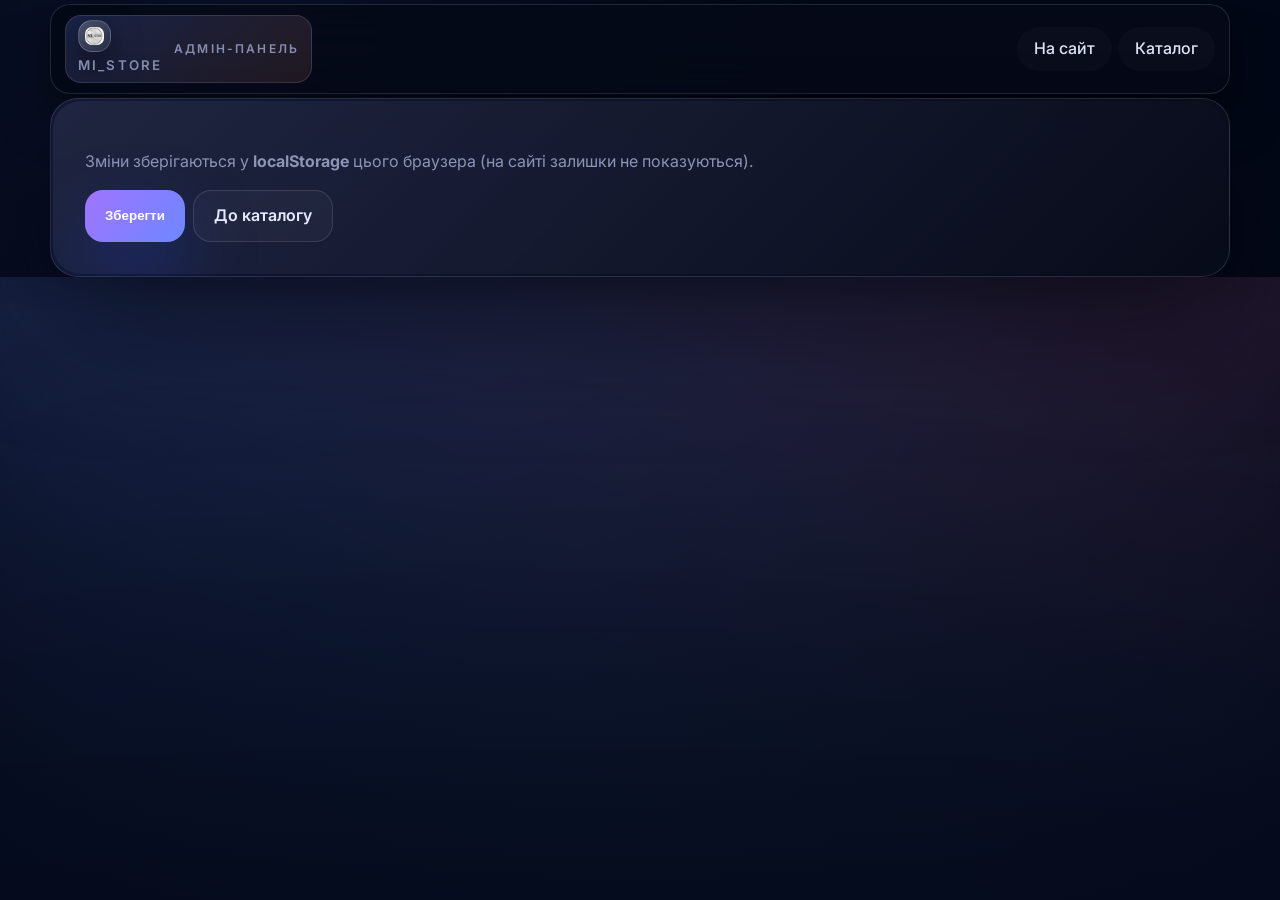
==== admin.html @ e8519372 "Initial commit" ====
﻿<!doctype html>
<html lang="uk">
<head>
  <meta charset="utf-8" />
  <meta name="viewport" content="width=device-width, initial-scale=1" />
  <title>Адмін — MI_STORE</title>
  <link rel="stylesheet" href="css/style.css" />
  <link href="https://fonts.googleapis.com/css2?family=Inter:wght@400;600;700&display=swap" rel="stylesheet">
</head>
<body>
<header class="header">
  <div class="container row">
    <div class="brand">
      <div class="logo"><img src="images/logo.png" alt="MI_STORE"><small>MI_STORE</small></div>
      <div class="tag">адмін-панель</div>
    </div>
    <nav class="nav">
      <a href="index.html">На сайт</a>
      <a href="catalog.html">Каталог</a>
    </nav>
  </div>
</header>

<section class="container card">
  <p class="muted">Зміни зберігаються у <b>localStorage</b> цього браузера (на сайті залишки не показуються).</p>
  <div id="adminTable" class="admin-table"></div>
  <div style="margin-top:12px;display:flex;gap:8px">
    <button class="btn btn-primary" id="saveAdmin">Зберегти</button>
    <a class="btn btn-ghost" href="catalog.html">До каталогу</a>
  </div>
</section>

<script src="js/main.js"></script>
</body>
</html>
---- css/style.css ----
/* ===== Theme ===== */
:root{
  --bg:#030818;
  --bg-soft:#091027;
  --panel:rgba(10,16,36,0.9);
  --panel-strong:rgba(13,20,42,0.96);
  --text:#e6ebff;
  --text-strong:#f8faff;
  --muted:#8c94b6;
  --border:rgba(255,255,255,0.12);
  --brand:#6d88ff;
  --brand2:#a074ff;
  --brand-dark:#fefefe;
  --accent:#ff9a6c;
  --shadow:0 42px 120px rgba(1,4,12,0.6);
  --radius-xl:28px;
  --radius-lg:22px;
  --radius-md:16px;
  --control-bg:#0f1937;
  --control-bg-strong:#0b132b;
  --control-border:rgba(109,136,255,0.45);
  --control-text:#f8faff;
  --control-focus:rgba(255,154,108,0.6);
  --range-track:rgba(109,136,255,0.55);
  --range-thumb:#ffbe8c;
}

html{scroll-behavior:smooth;background:var(--bg)}

*,*::before,*::after{box-sizing:border-box}

html,body{
  margin:0;
  min-height:100%;
  color:var(--text);
  font-family:'Inter',system-ui,-apple-system,BlinkMacSystemFont,'Segoe UI',Roboto,Arial,sans-serif;
  line-height:1.6;
}

body{
  position:relative;
  overflow-x:hidden;
  background:radial-gradient(circle at 20% 20%,rgba(109,136,255,0.08),transparent 55%),var(--bg);
  opacity:1;
  transform:none;
}
body.drawer-open{overflow:hidden}

body.page-animate{opacity:0;transform:translateY(18px);animation:pageFade .75s ease forwards}

@keyframes pageFade{
  to{opacity:1;transform:none}
}
@keyframes softRise{0%{opacity:0;transform:translateY(18px) scale(.99)}100%{opacity:1;transform:translateY(0) scale(1)}}
@keyframes slowPan{0%{transform:scale(1.04) translate3d(0,0,0)}50%{transform:scale(1.06) translate3d(-6px,-4px,0)}100%{transform:scale(1.05) translate3d(8px,6px,0)}}
@keyframes glowPulse{0%{box-shadow:0 0 0 0 rgba(255,154,108,0.28)}70%{box-shadow:0 0 0 12px rgba(255,154,108,0)}100%{box-shadow:0 0 0 0 rgba(255,154,108,0)}}

body::before{
  content:'';
  position:fixed;
  inset:-30% -10% -50%;
  background:
    radial-gradient(circle at 12% 18%, rgba(105,143,255,0.45), transparent 62%),
    radial-gradient(circle at 82% 8%, rgba(255,126,186,0.35), transparent 58%),
    radial-gradient(circle at 60% 92%, rgba(73,180,255,0.25), transparent 60%);
  filter:blur(120px);
  opacity:.85;
  z-index:-2;
}

body::after{
  content:'';
  position:fixed;
  inset:0;
  background:linear-gradient(180deg,rgba(3,8,24,0.9) 0%,rgba(3,8,24,0.25) 35%,rgba(3,8,24,0.85) 100%);
  pointer-events:none;
  z-index:-1;
}

img{max-width:100%;display:block}

.muted{color:var(--muted)}

a{color:inherit;text-decoration:none;transition:color .25s ease}
a:hover{color:var(--brand)}

.container{max-width:1180px;margin:0 auto;padding:0 24px}

section + section{margin-top:38px}

.section-title{margin:0 0 18px;font-size:32px;line-height:1.12;color:var(--text-strong);font-weight:700;letter-spacing:-0.02em;position:relative;display:inline-flex;align-items:center}
.section-title::after{content:"";position:absolute;left:0;bottom:-8px;width:62px;height:4px;border-radius:999px;background:linear-gradient(90deg,var(--brand2),var(--accent));opacity:.85}
.section-header{display:flex;justify-content:space-between;align-items:center;flex-wrap:wrap;gap:14px;margin-bottom:18px}
.section-description{margin:-10px 0 22px;color:var(--muted);font-size:15px}

/* ===== Header ===== */
.header{position:static;z-index:120;padding:4px 0}
.header .row{
  display:flex;
  align-items:center;
  justify-content:space-between;
  gap:12px;
  background:rgba(6,10,25,0.9);
  backdrop-filter:blur(24px);
  border-radius:20px;
  border:1px solid var(--border);
  box-shadow:0 20px 50px rgba(0,0,0,0.55);
  padding:10px 14px;
}
.brand{
  display:flex;
  align-items:center;
  gap:12px;
  padding:4px 12px;
  border-radius:16px;
  background:linear-gradient(135deg,rgba(109,136,255,0.2),rgba(255,154,108,0.12));
  border:1px solid rgba(255,255,255,0.12);
  cursor:pointer;
  transition:transform .25s ease, box-shadow .25s ease;
}
.brand:hover{transform:translateY(-1px);box-shadow:0 18px 42px rgba(0,0,0,0.5)}
.brand .tag{color:var(--muted);font-size:12px;font-weight:600;text-transform:uppercase;letter-spacing:.18em}
.logo img{
  height:32px;
  width:auto;
  border-radius:14px;
  border:1px solid rgba(255,255,255,0.18);
  padding:6px;
  background:linear-gradient(135deg,rgba(255,255,255,0.22),rgba(255,255,255,0.05));
  box-shadow:0 14px 30px rgba(0,0,0,0.55);
}
.logo small{color:var(--muted);font-weight:600;letter-spacing:.16em;text-transform:uppercase}

.nav{display:flex;align-items:center;gap:6px}
.nav a{
  position:relative;
  display:inline-flex;
  align-items:center;
  padding:8px 16px;
  border-radius:999px;
  color:var(--text);
  font-weight:500;
  transition:color .2s ease, background .2s ease, transform .2s ease;
  background:rgba(255,255,255,0.02);
  border:1px solid transparent;
}
.nav a::after{content:'';position:absolute;inset:auto 18px 6px;height:3px;border-radius:999px;background:linear-gradient(90deg,var(--brand2),var(--brand));opacity:0;transform:scaleX(.4);transition:opacity .25s ease, transform .25s ease}
.nav a:hover{color:var(--brand2);background:rgba(255,255,255,0.08);transform:translateY(-1px);border-color:rgba(255,255,255,0.12)}
.nav a:hover::after{opacity:1;transform:scaleX(1)}
.header-contact{font-size:14px}
.header-actions{display:flex;align-items:center;gap:10px}
.cart-link{display:inline-flex;align-items:center;justify-content:center;width:40px;height:40px;border-radius:12px;border:1px solid rgba(255,255,255,0.2);background:rgba(255,255,255,0.06);color:var(--text-strong);font-size:18px;text-decoration:none;transition:transform .2s ease, box-shadow .2s ease}
.cart-link:hover{transform:translateY(-2px);box-shadow:0 16px 36px rgba(0,0,0,0.5);background:rgba(255,255,255,0.12)}
.header-promo{
  margin:12px auto 0;
  display:flex;
  align-items:center;
  gap:16px;
  padding:16px 22px;
  border-radius:var(--radius-lg);
  border:1px solid rgba(255,255,255,0.12);
  background:linear-gradient(135deg,rgba(12,18,40,0.9),rgba(7,10,28,0.9));
}
.header-promo p{flex:1;margin:0;font-size:15px;color:var(--muted)}
.promo-pill{
  font-size:12px;
  letter-spacing:.3em;
  text-transform:uppercase;
  padding:8px 16px;
  border-radius:999px;
  background:rgba(255,255,255,0.08);
}

/* ===== Buttons ===== */
.btn{
  display:inline-flex;
  align-items:center;
  justify-content:center;
  border-radius:18px;
  padding:12px 20px;
  border:1px solid rgba(255,255,255,0.18);
  background:rgba(255,255,255,0.04);
  color:var(--text);
  gap:8px;
  cursor:pointer;
  font-weight:600;
  transition:transform .25s ease, box-shadow .32s ease, background .32s ease;
  position:relative;
  overflow:hidden;
}
.btn::after{
  content:'';
  position:absolute;
  inset:-2px;
  border-radius:inherit;
  background:linear-gradient(120deg,rgba(109,136,255,0.25),rgba(255,154,108,0.2));
  opacity:0;
  transition:opacity .35s ease;
  pointer-events:none;
}
.btn:hover::after{opacity:1}
.btn:hover{transform:translateY(-2px);box-shadow:0 26px 58px rgba(0,0,0,0.55);background:rgba(255,255,255,0.08)}
.btn-primary{
  border:none;
  color:#fff;
  background:linear-gradient(125deg,var(--brand2),var(--brand));
  box-shadow:0 32px 72px rgba(33,63,210,0.4);
  animation:glowPulse 3.6s ease-in-out infinite;
}
.btn-primary:hover{box-shadow:0 36px 78px rgba(33,63,210,0.5);transform:translateY(-3px)}
.btn-ghost{background:rgba(255,255,255,0.03);border:1px solid rgba(255,255,255,0.12)}

/* ===== Cards / Sections ===== */
.card{
  position:relative;
  padding:34px;
  border-radius:var(--radius-xl);
  background:linear-gradient(135deg,rgba(18,25,54,0.96),rgba(8,12,26,0.88));
  border:1px solid var(--border);
  box-shadow:var(--shadow);
  overflow:hidden;
}
.card::before{
  content:'';
  position:absolute;
  inset:2px;
  border-radius:inherit;
  background:linear-gradient(135deg,rgba(255,255,255,0.08),rgba(255,255,255,0));
  opacity:.75;
  pointer-events:none;
}
.card > *{position:relative;z-index:1}

.reveal{opacity:0;transform:translateY(16px);transition:opacity .6s ease, transform .6s ease}
.reveal.show{opacity:1;transform:none;animation:softRise .7s ease}

/* ===== Hero ===== */
.hero{
  position:relative;
  display:grid;
  grid-template-columns:1.05fr .95fr;
  gap:38px;
  margin-top:32px;
  padding:58px 54px;
  border-radius:40px;
  background:
    radial-gradient(circle at 12% 20%,rgba(160,118,255,0.35),transparent 62%),
    radial-gradient(circle at 78% 0%,rgba(255,154,108,0.3),transparent 70%),
    linear-gradient(130deg,rgba(7,11,28,0.98),rgba(9,16,40,0.92));
  color:#fff;
  overflow:hidden;
  isolation:isolate;
  border:1px solid rgba(255,255,255,0.12);
  box-shadow:0 60px 140px rgba(0,0,0,0.65);
}
.hero::before{content:'';position:absolute;inset:-60px 18% -34px -18%;background:conic-gradient(from 110deg at 18% 42%,rgba(255,255,255,0.25),rgba(255,255,255,0) 64%,rgba(255,154,108,0.25));opacity:.5;filter:blur(42px);z-index:0;animation:heroGlow 16s ease-in-out infinite reverse}
.hero::after{content:'';position:absolute;inset:-25% 35% 8% -12%;background:radial-gradient(circle at 30% 40%,rgba(255,255,255,0.25),transparent 70%);opacity:.7;z-index:0;animation:heroGlow 12s ease-in-out infinite alternate}
.hero > *{position:relative;z-index:1}
.hero h1{font-size:50px;margin:0 0 16px;line-height:1.05;letter-spacing:-0.035em;text-shadow:0 20px 48px rgba(0,0,0,0.55)}
.hero p{margin:0 0 24px;color:rgba(255,255,255,0.88);font-size:18px;max-width:540px}
.hero-actions{display:flex;gap:12px;flex-wrap:wrap}
.hero-pill{
  display:inline-flex;
  align-items:center;
  gap:6px;
  padding:6px 14px;
  border-radius:999px;
  border:1px solid rgba(255,255,255,0.2);
  background:rgba(255,255,255,0.08);
  color:var(--muted);
  text-transform:uppercase;
  letter-spacing:.22em;
  font-size:12px;
  margin-bottom:18px;
}
.hero-tags{display:flex;flex-wrap:wrap;gap:12px;margin:28px 0 34px}
.hero-tags span{padding:8px 16px;border-radius:999px;background:rgba(255,255,255,0.12);font-size:13px;letter-spacing:.08em;text-transform:uppercase;color:#fff}
.hero .btn{align-self:flex-start;box-shadow:0 26px 58px rgba(0,0,0,0.6)}
.hero-art{position:relative;min-height:280px;border-radius:32px;border:1px solid rgba(255,255,255,0.14);backdrop-filter:blur(18px);background:linear-gradient(140deg,rgba(255,255,255,0.12),rgba(255,255,255,0.02));display:flex;align-items:center;justify-content:center;overflow:hidden;box-shadow:0 30px 80px rgba(0,0,0,0.55)}
.hero-art img{width:100%;height:100%;object-fit:cover;border-radius:inherit;position:relative;z-index:1;filter:brightness(1.02) saturate(1.05);}
.hero-art::before,
.hero-art::after{content:'';position:absolute;border-radius:50%}
.hero-art::before{width:220px;height:220px;background:radial-gradient(circle,rgba(255,255,255,0.86),rgba(255,255,255,0));animation:floatOrb 9s ease-in-out infinite}
.hero-art::after{width:340px;height:340px;background:radial-gradient(circle at 30% 30%,rgba(47,102,255,0.4),transparent 65%);animation:floatOrb 12s ease-in-out infinite reverse}

@keyframes heroGlow{0%{transform:translate3d(-4%,0,0) scale(1);opacity:.6}100%{transform:translate3d(6%,4%,0) scale(1.08);opacity:.85}}
@keyframes floatOrb{0%{transform:translate3d(-6px,-10px,0) scale(1)}50%{transform:translate3d(10px,12px,0) scale(1.05)}100%{transform:translate3d(-4px,8px,0) scale(0.98)}}

.hero-price-cards{display:flex;gap:14px;flex-wrap:wrap;margin:22px 0}
.hero-price-cards article{flex:1;min-width:180px;border-radius:var(--radius-md);border:1px solid rgba(255,255,255,0.16);background:rgba(255,255,255,0.03);padding:16px}
.hero-price-cards h3{margin:0;font-size:16px}
.hero-price-cards p{margin:6px 0;color:var(--muted);font-size:13px}
.hero-price-cards strong{font-size:24px;color:var(--text-strong)}

/* ===== Promo ===== */
.promo{display:grid;grid-template-columns:1fr 1fr;gap:24px;align-items:center;margin:34px 0;background:linear-gradient(125deg,rgba(14,21,48,0.95),rgba(7,10,24,0.9));border-radius:var(--radius-xl);border:1px solid rgba(255,255,255,0.12)}
.promo-right{position:relative;border-radius:26px;overflow:hidden;border:1px solid rgba(255,255,255,0.16);background:rgba(255,255,255,0.02);box-shadow:0 26px 70px rgba(0,0,0,0.55)}
.promo-right::after{content:'';position:absolute;inset:-24% 12% 42% -12%;background:radial-gradient(circle at 30% 30%,rgba(255,154,108,0.35),transparent 65%);pointer-events:none}
.promo-right img{width:100%;height:100%;max-height:330px;object-fit:cover;border-radius:26px;border:0;filter:brightness(1.02);animation:slowPan 16s ease-in-out infinite alternate}
.promo-chip{display:inline-flex;align-items:center;gap:8px;padding:8px 16px;border-radius:999px;background:rgba(255,255,255,0.12);border:1px solid rgba(255,255,255,0.2);text-transform:uppercase;letter-spacing:.16em;font-size:12px;color:var(--muted);margin-bottom:12px}
.old-price,
.price-old{display:inline-block;text-decoration:line-through;color:rgba(230,234,255,0.5);margin-right:8px;font-weight:600;font-size:14px}
.price-new{font-weight:800;font-size:22px;color:#fff}
.promo-actions{display:flex;gap:12px;flex-wrap:wrap}
.promo-pills{display:flex;flex-wrap:wrap;gap:10px;margin:12px 0 18px}
.promo-pills span{display:inline-flex;align-items:center;padding:6px 12px;border-radius:999px;border:1px solid rgba(255,255,255,0.12);background:rgba(255,255,255,0.04);font-size:11px;letter-spacing:.12em;text-transform:uppercase;color:var(--muted);cursor:pointer;transition:transform .2s ease, color .2s ease, background .2s ease, border-color .2s ease}
.promo-pills span.active{color:#fff;border-color:rgba(255,255,255,0.28);background:linear-gradient(120deg,rgba(109,136,255,0.35),rgba(255,154,108,0.35));transform:translateY(-2px);box-shadow:0 18px 40px rgba(0,0,0,0.45)}

/* ===== Deals ===== */
.deal-grid{display:grid;grid-template-columns:repeat(auto-fit,minmax(230px,1fr));gap:18px}
.deal-card{position:relative;padding:22px;border-radius:24px;background:rgba(255,255,255,0.02);border:1px solid rgba(255,255,255,0.08);box-shadow:0 24px 60px rgba(0,0,0,0.45);display:flex;flex-direction:column;gap:8px;min-height:180px}
.deal-label{font-size:12px;text-transform:uppercase;letter-spacing:.2em;color:var(--muted)}
.deal-card h3{margin:4px 0;font-size:20px;color:var(--text-strong)}
.deal-card p{margin:0;color:var(--muted);font-size:14px}
.deal-price{display:flex;flex-direction:column;margin-top:auto}
.deal-chip{display:inline-flex;align-items:center;gap:6px;padding:6px 12px;border-radius:999px;background:rgba(255,255,255,0.05);border:1px solid rgba(255,255,255,0.12);color:var(--muted);font-size:12px;text-transform:uppercase;letter-spacing:.18em}
.size-note{margin:10px 0 18px;padding:12px 16px;border-radius:var(--radius-md);border:1px dashed rgba(255,255,255,0.2);color:var(--muted);font-size:14px}
.musthave{display:grid;grid-template-columns:1.1fr 0.9fr;gap:32px}
.musthave-list{margin:0 0 16px;padding-left:20px;color:var(--muted);font-size:15px}
.musthave-media{display:flex;flex-direction:column;gap:12px;align-items:stretch}
.musthave-media img{width:100%;border-radius:26px;object-fit:cover;border:1px solid rgba(255,255,255,0.1)}
.musthave-note{padding:10px 16px;border-radius:16px;background:rgba(255,255,255,0.04);font-size:13px;text-transform:uppercase;letter-spacing:.15em;color:var(--muted);text-align:center}
.musthave-bottom{display:flex;justify-content:space-between;align-items:center;gap:16px;flex-wrap:wrap}
.musthave-bottom strong{font-size:28px;letter-spacing:0.1em}
.musthave-copy .section-description{margin-top:0}
.musthave-slider{position:relative;width:100%;min-height:360px;flex:1;border-radius:26px;overflow:hidden;border:1px solid rgba(255,255,255,0.12);box-shadow:0 26px 70px rgba(0,0,0,0.55)}
.musthave-slider img{display:block;width:100%;height:100%;min-height:360px;object-fit:cover;animation:slowPan 16s ease-in-out infinite alternate;transition:opacity .45s ease, filter .45s ease}
.musthave-slider img.mh-fade{opacity:0;filter:blur(6px) brightness(0.9)}
.slider-nav{position:absolute;top:50%;transform:translateY(-50%);background:rgba(3,5,16,0.6);border:1px solid rgba(255,255,255,0.2);color:var(--text-strong);width:38px;height:38px;border-radius:50%;cursor:pointer;display:grid;place-items:center;font-size:20px;backdrop-filter:blur(6px);transition:background .2s ease,border-color .2s ease,transform .2s ease}
.slider-nav:hover{background:rgba(255,255,255,0.12);border-color:rgba(255,255,255,0.3);transform:translateY(-50%) scale(1.04)}
.slider-nav.prev{left:12px}
.slider-nav.next{right:12px}
.slider-dots{position:absolute;bottom:22px;left:50%;transform:translateX(-50%);display:flex;gap:8px;padding:6px 10px;border-radius:999px;background:rgba(3,5,16,0.6);backdrop-filter:blur(6px);border:1px solid rgba(255,255,255,0.1)}
.slider-dots span{width:9px;height:9px;border-radius:50%;background:rgba(255,255,255,0.35);display:block;transition:background .2s ease,transform .2s ease}
.slider-dots span.active{background:var(--accent);transform:scale(1.05)}
.slider-progress{position:absolute;left:14px;right:14px;bottom:10px;height:3px;border-radius:999px;background:rgba(255,255,255,0.18);overflow:hidden}
.slider-progress span{display:block;width:100%;height:100%;transform:scaleX(0);transform-origin:left;background:linear-gradient(90deg,var(--accent),var(--brand2))}

@keyframes sliderProgress{from{transform:scaleX(0)}to{transform:scaleX(1)}}

/* ===== Instagram ===== */
.insta-intro{display:grid;grid-template-columns:1.15fr .85fr;gap:32px;align-items:center}
.insta-intro .section-header h2{display:flex;flex-wrap:wrap;gap:10px;align-items:center}
.insta-handle{font-size:18px;color:var(--muted);letter-spacing:.12em;text-transform:uppercase}
.insta-stats{display:grid;grid-template-columns:repeat(auto-fit,minmax(150px,1fr));gap:16px;margin:20px 0}
.stat-card{padding:16px;border-radius:20px;background:rgba(255,255,255,0.04);border:1px solid rgba(255,255,255,0.08);box-shadow:0 14px 32px rgba(0,0,0,0.4);display:flex;flex-direction:column;gap:6px}
.stat-card .label{font-size:12px;letter-spacing:.2em;text-transform:uppercase;color:var(--muted)}
.stat-card .value{font-size:30px;font-weight:700;color:var(--text-strong)}
.insta-actions{display:flex;align-items:center;gap:18px;flex-wrap:wrap;margin-top:8px}
.insta-note{color:var(--muted);font-size:14px;max-width:360px}
.insta-aside{display:flex;flex-direction:column;gap:18px;align-items:flex-start}
.insta-avatar{width:160px;height:160px;border-radius:32px;overflow:hidden;border:1px solid rgba(255,255,255,0.12);box-shadow:0 26px 70px rgba(0,0,0,0.55)}
.insta-avatar img{width:100%;height:100%;object-fit:cover;display:block}
.insta-pill{padding:10px 18px;border-radius:999px;background:rgba(255,255,255,0.05);border:1px solid rgba(255,255,255,0.12);font-size:13px;letter-spacing:.16em;text-transform:uppercase;color:var(--muted)}
.insta-mini{color:var(--muted);font-size:14px;max-width:220px}
.insta-intro.insta-compact{grid-template-columns:1fr}
.insta-intro.insta-compact .insta-aside{display:none}
.insta-models .insta-grid{display:grid;grid-template-columns:repeat(auto-fit,minmax(260px,1fr));gap:18px;margin-top:24px}
.insta-card{display:flex;flex-direction:column;background:rgba(255,255,255,0.03);border:1px solid rgba(255,255,255,0.08);border-radius:24px;overflow:hidden;box-shadow:0 28px 60px rgba(0,0,0,0.5);min-height:100%}
.insta-card-media{position:relative;height:220px;overflow:hidden}
.insta-card-media img{width:100%;height:100%;object-fit:cover;display:block;transition:transform .6s ease}
.insta-card:hover .insta-card-media img{transform:scale(1.06)}
.insta-card-body{padding:20px;display:flex;flex-direction:column;gap:10px;flex:1}
.insta-card-label{font-size:12px;letter-spacing:.2em;text-transform:uppercase;color:var(--muted)}
.insta-card h3{margin:0;font-size:20px;color:var(--text-strong)}
.insta-card p{margin:0;color:var(--muted);font-size:14px}
.insta-card-tags{display:flex;flex-wrap:wrap;gap:8px}
.insta-card-tags span{padding:6px 12px;border-radius:999px;background:rgba(255,255,255,0.05);border:1px solid rgba(255,255,255,0.1);font-size:12px;text-transform:uppercase;letter-spacing:.16em;color:var(--muted)}
.insta-card-footer{display:flex;flex-direction:column;gap:14px;padding:0 20px 20px}
.insta-card-price{display:flex;align-items:center;gap:10px}
.insta-card-price .price-old{font-size:14px}
.insta-card-actions{display:flex;gap:10px;flex-wrap:wrap}
.insta-card-actions .btn{flex:1}
.insta-chip{padding:8px 14px;border-radius:999px;background:linear-gradient(120deg,rgba(109,136,255,0.3),rgba(255,154,108,0.25));color:#fff;font-size:12px;letter-spacing:.3em;text-transform:uppercase}
.inspo-grid{display:grid;grid-template-columns:repeat(auto-fit,minmax(240px,1fr));gap:16px}
.inspo-card{padding:16px;border-radius:18px;border:1px solid rgba(255,255,255,0.1);background:rgba(255,255,255,0.03);box-shadow:0 18px 42px rgba(0,0,0,0.45);display:grid;gap:8px}
.inspo-card .label{font-size:12px;letter-spacing:.2em;text-transform:uppercase;color:var(--muted)}
.inspo-card strong{color:var(--text-strong);font-size:17px}
.inspo-card p{margin:0;color:var(--muted);font-size:14px;line-height:1.5}

/* ===== Features ===== */
.features-grid{display:grid;grid-template-columns:repeat(4,1fr);gap:16px}
.feature{display:flex;gap:14px;align-items:flex-start;padding:20px;border-radius:22px;background:rgba(255,255,255,0.03);border:1px solid rgba(255,255,255,0.08);box-shadow:0 24px 46px rgba(0,0,0,0.45)}
.feature .icon{font-size:28px;line-height:1;color:var(--accent)}
.about-section{display:grid;grid-template-columns:1.2fr 0.8fr;gap:30px}
.about-list{margin:20px 0 0;padding-left:20px;color:var(--muted);font-size:15px}
.about-stats{display:grid;grid-template-columns:repeat(auto-fit,minmax(150px,1fr));gap:14px}
.about-stats article{padding:18px;border-radius:var(--radius-md);border:1px solid rgba(255,255,255,0.12);background:rgba(255,255,255,0.03)}
.about-stats strong{display:block;font-size:28px;color:var(--text-strong)}
.about-stats span{color:var(--muted);font-size:13px}

/* ===== Inline Size Guide ===== */
.size-guide-section{display:flex;flex-direction:column;gap:18px}
.size-guide-section .size-lead{margin:0;color:var(--muted);max-width:620px}
.size-guide-frame{border-radius:24px;border:1px solid rgba(255,255,255,0.12);background:rgba(255,255,255,0.04);box-shadow:0 30px 70px rgba(0,0,0,0.55);overflow:hidden;position:relative}
.size-guide-frame img{width:100%;height:auto;display:block}

/* ===== Catalog layout ===== */
.catalog-wrap{display:grid;grid-template-columns:320px 1fr;gap:24px;margin-top:18px}
.filter-card{padding:24px;border-radius:24px;background:linear-gradient(140deg,rgba(12,18,42,0.95),rgba(6,10,24,0.9));border:1px solid rgba(255,255,255,0.12);box-shadow:var(--shadow)}
.filter-card h3{margin:0 0 14px;font-size:20px}
.filter-block{margin:16px 0}
.search-input{width:100%;border-radius:18px;border:1px solid rgba(255,255,255,0.14);padding:12px 16px;background:rgba(255,255,255,0.04);color:var(--text)}
.search-input::placeholder{color:rgba(230,235,255,0.4)}
.filter-chip{display:inline-flex;align-items:center;padding:8px 14px;border-radius:999px;margin:6px 8px 0 0;border:1px solid rgba(255,255,255,0.12);background:rgba(255,255,255,0.03);color:var(--text);font-size:14px;cursor:pointer;transition:.2s ease}
.filter-chip.active{background:linear-gradient(135deg,rgba(109,136,255,0.25),rgba(255,154,108,0.2));border-color:rgba(255,255,255,0.28)}
.only-avail{display:flex;align-items:center;gap:10px;margin-top:12px;color:var(--muted)}
.filter-actions{display:flex;gap:12px;margin-top:18px}
.filter-actions .btn{background:linear-gradient(125deg,var(--brand2),var(--brand));color:#fff;border:none}
.price-block .price-range-row{position:relative;height:36px;display:flex;align-items:center}
.price-block input[type="range"]{appearance:none;width:100%;position:absolute;left:0;top:0;bottom:0;background:transparent;pointer-events:auto}
.price-block input[type="range"]::-webkit-slider-thumb{appearance:none;width:18px;height:18px;border-radius:50%;background:var(--range-thumb);border:2px solid rgba(6,10,24,0.85);box-shadow:0 6px 16px rgba(2,6,16,0.6);cursor:pointer}
.price-block input[type="range"]::-webkit-slider-runnable-track{height:5px;background:var(--range-track);border-radius:999px}
.price-block input[type="range"]::-moz-range-thumb{width:18px;height:18px;border-radius:50%;background:var(--range-thumb);border:2px solid rgba(6,10,24,0.85);box-shadow:0 6px 16px rgba(2,6,16,0.6);cursor:pointer}
.price-block input[type="range"]::-moz-range-track{height:5px;background:var(--range-track);border-radius:999px}
.price-range-labels{display:flex;justify-content:space-between;color:rgba(230,235,255,0.75);font-size:13px;margin-top:6px}
.catalog-main{min-width:0}
.toolbar{display:flex;flex-wrap:wrap;justify-content:space-between;align-items:center;gap:12px;margin-bottom:18px}
.count{color:var(--muted)}
.sort-select select{border-radius:16px;border:1px solid var(--control-border);padding:10px 14px;background:var(--control-bg);color:var(--control-text)}

/* ===== Product cards ===== */
.prod-grid{display:grid;grid-template-columns:repeat(auto-fit,minmax(240px,1fr));gap:22px}
.home-layout{display:grid;grid-template-columns:260px 1fr;gap:24px;margin-top:24px}
.home-filter{border:1px solid rgba(255,255,255,0.08);border-radius:24px;padding:22px;background:rgba(255,255,255,0.02);display:flex;flex-direction:column;gap:18px;position:sticky;top:120px}
.home-filter h3{margin:0;font-size:18px;color:var(--text-strong)}
.filter-group{display:flex;flex-direction:column;gap:10px;font-size:14px;color:var(--muted)}
.filter-group p{margin:0;font-weight:600;color:var(--text)}
.filter-chips{display:flex;flex-wrap:wrap;gap:8px}
.filter-chips button{border:1px solid rgba(255,255,255,0.12);background:rgba(255,255,255,0.03);color:var(--text);padding:6px 12px;border-radius:999px;font-weight:600;cursor:pointer;transition:background .2s ease,border-color .2s ease}
.filter-chips button.active{background:rgba(109,136,255,0.2);border-color:var(--brand)}
.filter-group label{display:flex;align-items:center;gap:8px}
.home-filter input[type="radio"],
.home-filter input[type="checkbox"]{width:auto;margin:0}
.filter-check{display:flex;gap:10px;align-items:center;font-size:14px}
.filter-check input{width:auto}
.filter-reset{align-self:flex-start}
.home-products{min-height:100%}
.home-empty{grid-column:1/-1;text-align:center;padding:40px 0;font-size:16px;color:var(--muted)}
.product-card{position:relative;display:flex;flex-direction:column;gap:14px;height:100%;background:rgba(255,255,255,0.02);border-radius:26px;padding:22px;border:1px solid rgba(255,255,255,0.1);box-shadow:0 30px 70px rgba(0,0,0,0.55);color:var(--text);overflow:hidden;transition:transform .35s ease, box-shadow .35s ease;backdrop-filter:blur(10px);cursor:pointer}
.product-card::before{content:'';position:absolute;inset:0;border-radius:inherit;background:linear-gradient(160deg,rgba(255,255,255,0.1) 0%,rgba(255,255,255,0) 75%);pointer-events:none}
.product-card::after{content:'';position:absolute;inset:-1px;border-radius:inherit;background:linear-gradient(140deg,rgba(109,136,255,0.25),rgba(255,255,255,0));opacity:0;transition:opacity .35s ease;z-index:0;pointer-events:none}
.product-card > *{position:relative;z-index:1}
.product-card:hover::after{opacity:1}
.product-card:hover{transform:translateY(-6px);box-shadow:0 40px 90px rgba(0,0,0,0.6)}
.product-card .pimg-wrap{position:relative;border-radius:22px;overflow:hidden;margin-bottom:6px;background:linear-gradient(135deg,rgba(109,136,255,0.18),rgba(255,255,255,0.05))}
.product-card .pimg{width:100%;height:230px;object-fit:cover;transition:transform .6s ease}
.product-card:hover .pimg{transform:scale(1.04)}
.product-card .row{display:flex;justify-content:space-between;align-items:center;margin:6px 0}
.product-card .ptitle{font-weight:700;font-size:18px;letter-spacing:-0.01em}
.product-card .price{display:flex;flex-direction:column;align-items:flex-end;line-height:1.1}
.product-card .price .price-new{font-size:22px}
.product-card .product-brand{color:var(--muted);font-size:14px;margin-top:4px;display:block}
.pack-info{font-size:13px;color:var(--muted);margin:2px 0 10px;display:-webkit-box;-webkit-line-clamp:1;-webkit-box-orient:vertical;overflow:hidden}
.price-tag{display:inline-flex;align-items:center;gap:8px;padding:8px 14px;border-radius:999px;background:rgba(255,255,255,0.05);border:1px solid rgba(255,255,255,0.08);font-size:13px;color:var(--muted);text-transform:uppercase;letter-spacing:.2em}
.badges{display:flex;gap:8px;flex-wrap:wrap;margin:6px 0}
.badge{font-size:12px;padding:5px 12px;border-radius:999px;background:linear-gradient(135deg,rgba(109,136,255,0.28),rgba(255,154,108,0.22));color:#fff;font-weight:600}
.product-meta{color:var(--muted);font-size:14px;margin:4px 0 6px;display:-webkit-box;-webkit-line-clamp:2;-webkit-box-orient:vertical;overflow:hidden}
.product-card select{width:100%;border-radius:16px;border:1px solid var(--control-border);padding:10px 14px;background:var(--control-bg);color:var(--control-text)}
.product-card .actions{display:flex;gap:10px;flex-wrap:wrap;margin-top:auto}
.product-card .actions .btn{flex:1;min-width:140px}
.product-card .actions .btn.btn-ghost{background:rgba(255,255,255,0.02)}

.home-products .product-card{padding:18px;gap:10px}
.home-products .product-card .pimg-wrap{margin-bottom:4px}
.home-products .product-card .row{margin:4px 0}
.home-products .product-card .badges{margin:4px 0}
.home-products .product-card .pack-info{margin:2px 0 6px}
.home-products .product-card .product-meta{display:none}

.trend-grid{display:grid;grid-template-columns:repeat(auto-fit,minmax(220px,1fr));gap:20px;align-items:stretch}
.trend-grid .product-card{min-height:100%}

/* ===== Reviews ===== */
.review-grid{display:grid;grid-template-columns:repeat(6,1fr);gap:14px}
.review-grid img{width:100%;height:150px;object-fit:cover;border-radius:20px;border:1px solid rgba(255,255,255,0.12);box-shadow:0 26px 60px rgba(0,0,0,0.55);transition:transform .25s ease, box-shadow .25s ease}
.review-grid img:hover{transform:translateY(-4px);box-shadow:0 36px 70px rgba(0,0,0,0.65)}

/* ===== Kit builder ===== */
.kit-grid{display:grid;grid-template-columns:repeat(auto-fit,minmax(220px,1fr));gap:16px;margin:18px 0}
.kit-item{display:grid;gap:12px}
.kit-item label{display:grid;gap:8px;font-size:14px}

/* ===== Footer ===== */
.footer{position:relative;display:flex;justify-content:space-between;align-items:flex-start;flex-wrap:wrap;gap:28px;padding:50px 0 64px;color:var(--muted)}
.footer::before{content:'';position:absolute;inset:-24px -70px 0;border-radius:36px 36px 0 0;background:linear-gradient(180deg,rgba(8,12,28,0.98),rgba(3,5,16,1));z-index:-1}
.footer p{margin:12px 0 0;color:var(--muted)}
.footer-links{display:flex;flex-direction:column;gap:12px;font-weight:600}
.footer-links a{color:var(--text);transition:color .25s ease}
.footer-links a:hover{color:var(--accent)}
.footer .logo img{height:30px;border:1px solid rgba(255,255,255,0.16);padding:4px;border-radius:14px;background:rgba(255,255,255,0.04)}

/* ===== Modals ===== */
.modal{border:none;border-radius:32px;padding:0;background:transparent}
.modal::backdrop{background:rgba(1,3,12,0.75);backdrop-filter:blur(12px)}
.modal-card{background:linear-gradient(135deg,rgba(12,18,42,0.98),rgba(6,10,24,0.93));border:1px solid rgba(255,255,255,0.15);border-radius:30px;padding:26px;min-width:min(720px,95vw);box-shadow:0 50px 110px rgba(0,0,0,0.75)}
.drawer-checkout-card{min-width:min(680px,95vw)}
.drawer-checkout-head{display:flex;justify-content:space-between;align-items:flex-start;gap:16px;flex-wrap:wrap}
.drawer-checkout-summary{margin:4px 0 0;color:var(--muted);font-size:14px}
.form-grid{display:grid;grid-template-columns:1fr 1fr;gap:16px;margin-top:16px}
.form-grid label{display:grid;gap:8px;font-size:14px}
input,select,textarea{background:var(--control-bg);border:1px solid var(--control-border);border-radius:16px;color:var(--control-text);padding:12px 14px;width:100%;max-width:100%;background-clip:padding-box}
input::placeholder,
textarea::placeholder{color:rgba(248,250,255,0.55)}
input:focus,
select:focus,
textarea:focus{outline:none;border-color:var(--control-focus);box-shadow:inset 0 0 0 2px rgba(255,154,108,0.3);background:var(--control-bg-strong)}
select{background:var(--control-bg);color:var(--control-text)}
select option{background:var(--control-bg-strong);color:var(--control-text)}
.modal-actions{display:flex;justify-content:flex-end;gap:12px;margin-top:20px}
.lb-img{max-width:min(92vw,1100px);max-height:85vh;border-radius:28px;border:1px solid rgba(255,255,255,0.82);box-shadow:0 40px 80px rgba(17,38,150,0.26)}
#orderProductMeta{color:var(--muted);margin:4px 0 12px}
.order-overlay{position:fixed;inset:0;background:transparent;backdrop-filter:none;opacity:0;visibility:hidden;transition:opacity .3s ease;z-index:250}
.order-overlay.show{opacity:1;visibility:visible}
.order-drawer{position:fixed;top:0;right:0;width:min(420px,90vw);height:100vh;height:100dvh;max-height:100dvh;background:linear-gradient(160deg,rgba(12,18,42,0.98),rgba(4,6,18,0.98));border-left:1px solid rgba(255,255,255,0.08);transform:translateX(100%);transition:transform .35s ease;padding:28px;padding-bottom:calc(28px + env(safe-area-inset-bottom));display:flex;flex-direction:column;gap:18px;z-index:300;box-shadow:-30px 0 80px rgba(0,0,0,0.6);overflow-y:auto;overscroll-behavior:contain;-webkit-overflow-scrolling:touch;box-sizing:border-box}
.order-drawer:focus{outline:none}
.order-drawer.open{transform:translateX(0)}
.drawer-product{flex-wrap:wrap}
.drawer-close{align-self:flex-end;background:rgba(255,255,255,0.05);border:none;border-radius:50%;width:36px;height:36px;font-size:22px;color:var(--text);cursor:pointer}
.drawer-label{margin:0;color:var(--muted);font-size:13px;letter-spacing:.32em;text-transform:uppercase}
.drawer-product{display:flex;gap:16px;align-items:center}
.drawer-product img{width:104px;height:104px;object-fit:cover;border-radius:18px;border:1px solid rgba(255,255,255,0.12);flex-shrink:0}
.drawer-product div{min-width:0}
.drawer-product h3{margin:0;font-size:20px}
.drawer-product p{margin:4px 0 0;color:var(--muted);font-size:14px}
.drawer-pack{display:grid;gap:12px}
.drawer-pack label{display:grid;gap:6px;font-size:14px}
.qty-control{display:flex;align-items:center;justify-content:space-between;border-radius:var(--radius-md);border:1px solid rgba(255,255,255,0.12);padding:10px 16px;background:rgba(255,255,255,0.02);gap:12px;flex-wrap:wrap}
.qty-control button{background:rgba(255,255,255,0.08);border:none;width:40px;height:40px;border-radius:14px;font-size:24px;color:var(--text);cursor:pointer}
.qty-readout{display:flex;flex-direction:column;align-items:center;font-size:14px;flex:1;min-width:120px}
.drawer-total{display:grid;gap:10px;padding:18px;border-radius:var(--radius-md);border:1px solid rgba(255,255,255,0.15);background:rgba(255,255,255,0.02)}
.drawer-total strong{font-size:22px;color:var(--text-strong)}
.order-form-grid{grid-template-columns:1fr 1fr}
.order-drawer .order-form-grid{grid-template-columns:1fr}
.drawer-actions{display:flex;gap:10px;flex-wrap:wrap}
.drawer-form{display:none;opacity:0;transform:translateY(8px);transition:opacity .2s ease, transform .2s ease}
.order-drawer.form-open .drawer-form{display:block;opacity:1;transform:none}
.order-drawer:not(.form-open) .drawer-form{pointer-events:none}

/* ===== Checkout page ===== */
.checkout-page{display:flex;flex-direction:column;gap:20px}
.checkout-grid{display:grid;grid-template-columns:1.05fr .95fr;gap:22px}
.checkout-summary{border:1px solid rgba(255,255,255,0.1);border-radius:24px;padding:18px;background:rgba(255,255,255,0.02);box-shadow:0 22px 60px rgba(0,0,0,0.45)}
.checkout-product{display:flex;gap:16px;align-items:flex-start}
.checkout-img{width:190px;min-height:160px;border-radius:20px;overflow:hidden;border:1px solid rgba(255,255,255,0.12);background:rgba(255,255,255,0.03)}
.checkout-img img{width:100%;height:100%;object-fit:cover;display:block}
.checkout-info h3{margin:6px 0 8px;font-size:22px}
.checkout-meta-line{display:grid;grid-template-columns:1fr 1fr;gap:10px;margin:10px 0}
.checkout-total-line{display:flex;justify-content:space-between;align-items:center;margin:6px 0;color:var(--muted);font-size:14px}
.checkout-total-line strong{font-size:20px;color:var(--text-strong)}
.checkout-total-line.total{padding:10px 12px;border-radius:14px;border:1px solid rgba(255,255,255,0.12);background:rgba(255,255,255,0.03)}
.checkout-form-wrap{border:1px solid rgba(255,255,255,0.1);border-radius:24px;padding:18px;background:rgba(255,255,255,0.02);box-shadow:0 22px 60px rgba(0,0,0,0.45)}
.checkout-form h3{margin:0 0 12px}
.checkout-form .form-grid{margin-top:0}
.branch-search{margin-top:6px}
.checkout-payment-note{margin-top:6px;font-size:13px;color:var(--muted)}

/* ===== Responsive ===== */
@media (max-width:1100px){
  .hero{grid-template-columns:1fr;padding:50px 40px;text-align:center}
  .hero .btn{justify-self:center}
  .hero-art{min-height:240px}
  .promo{grid-template-columns:1fr}
  .promo-right{order:-1}
  .features-grid{grid-template-columns:repeat(2,1fr)}
  .trend-grid{grid-template-columns:repeat(3,1fr)}
  .review-grid{grid-template-columns:repeat(4,1fr)}
  .catalog-wrap{grid-template-columns:1fr}
  .insta-intro{grid-template-columns:1fr}
  .insta-aside{flex-direction:row;align-items:center;gap:24px;flex-wrap:wrap}
  .insta-avatar{width:120px;height:120px}
  .musthave{grid-template-columns:1fr}
  .home-layout{grid-template-columns:1fr}
  .home-filter{position:static}
  .product-page-grid{grid-template-columns:1fr}
  .product-page-img{height:360px}
  .about-section{grid-template-columns:1fr}
}

@media (max-width:900px){
  .container{padding:0 20px}
  .prod-grid{grid-template-columns:repeat(2,1fr)}
  .insta-card-media{height:200px}
  .order-form-grid{grid-template-columns:1fr}
  .home-filter{position:static}
  .checkout-grid{grid-template-columns:1fr}
  .checkout-product{flex-direction:column}
  .checkout-img{width:100%}
}

@media (max-width:700px){
  .nav{display:none}
  .hero{padding:42px 32px}
  .hero h1{font-size:42px}
  .hero p{font-size:17px}
  .features-grid{grid-template-columns:1fr}
  .section-title{font-size:28px}
  .product-page-img{height:300px}
}

@media (max-width:600px){
  .prod-grid{grid-template-columns:1fr}
  .review-grid{grid-template-columns:repeat(3,1fr)}
  .form-grid{grid-template-columns:1fr}
  .card{padding:24px}
  .hero{padding:36px 26px}
  .section-header{flex-direction:column;align-items:flex-start}
  .size-guide-frame{border-radius:20px}
  .insta-actions{flex-direction:column;align-items:flex-start}
  .insta-card-media{height:180px}
  .header-promo{flex-direction:column;align-items:flex-start;text-align:left}
  .product-page-actions{flex-direction:column}
  .product-page-img{height:260px}
}




.product-page{display:flex;flex-direction:column;gap:36px}
.product-page-grid{display:grid;grid-template-columns:1.05fr .95fr;gap:32px;align-items:flex-start}
.product-page-gallery{border-radius:30px;border:1px solid rgba(255,255,255,0.12);background:rgba(255,255,255,0.02);padding:16px;box-shadow:0 32px 80px rgba(0,0,0,0.55)}
.product-page-img{width:100%;height:420px;object-fit:cover;border-radius:22px}
.product-page-thumbs{display:flex;gap:10px;flex-wrap:wrap;margin-top:12px}
.product-page-thumb{width:90px;height:90px;border-radius:18px;border:1px solid rgba(255,255,255,0.15);background:rgba(255,255,255,0.03);padding:0;overflow:hidden;cursor:pointer;transition:border-color .2s ease,opacity .2s ease}
.product-page-thumb img{width:100%;height:100%;object-fit:cover}
.product-page-thumb.active{border-color:var(--brand);opacity:1}
.product-page-thumb:not(.active){opacity:0.65}
.product-page-info{display:flex;flex-direction:column;gap:16px}
.product-page-prices{display:flex;flex-direction:column;gap:6px}
.product-price-main{font-size:34px;font-weight:700}
.product-price-summary{display:flex;flex-direction:column;gap:4px;font-size:14px;color:var(--muted)}
.product-price-summary strong{font-size:22px;color:var(--text-strong)}
.product-price-list{list-style:none;padding:0;margin:0;display:flex;flex-wrap:wrap;gap:8px;color:var(--muted);font-size:14px}
.product-price-list li{padding:6px 14px;border-radius:999px;border:1px solid rgba(255,255,255,0.1);background:rgba(255,255,255,0.03)}
.product-meta-list{list-style:none;padding:0;margin:0;display:flex;flex-direction:column;gap:6px;color:var(--muted);font-size:14px}
.product-form{display:grid;gap:14px}
.product-form label{display:grid;gap:6px;font-size:14px}
.product-form .qty-control{width:100%}
.product-page-actions{display:flex;gap:12px;flex-wrap:wrap;align-items:center}
.product-page-actions .btn{flex:1;min-width:220px}
.product-qty-note{font-size:13px;color:var(--muted)}
.product-page-size-guide{border:1px dashed rgba(255,255,255,0.2);border-radius:22px;padding:18px;text-align:center;color:var(--muted);font-size:14px}
.product-page-gallery-note{font-size:13px;color:var(--muted);margin-top:6px;text-align:center}
.product-vericoh-detail{padding:14px;border-radius:16px;border:1px solid rgba(255,255,255,0.1);background:rgba(255,255,255,0.03);color:var(--muted);font-size:14px}
.product-vericoh-detail strong{display:block;color:var(--text-strong);margin-bottom:6px;font-size:15px}


@media (prefers-reduced-motion: reduce){body.page-animate{animation:none;opacity:1;transform:none}}
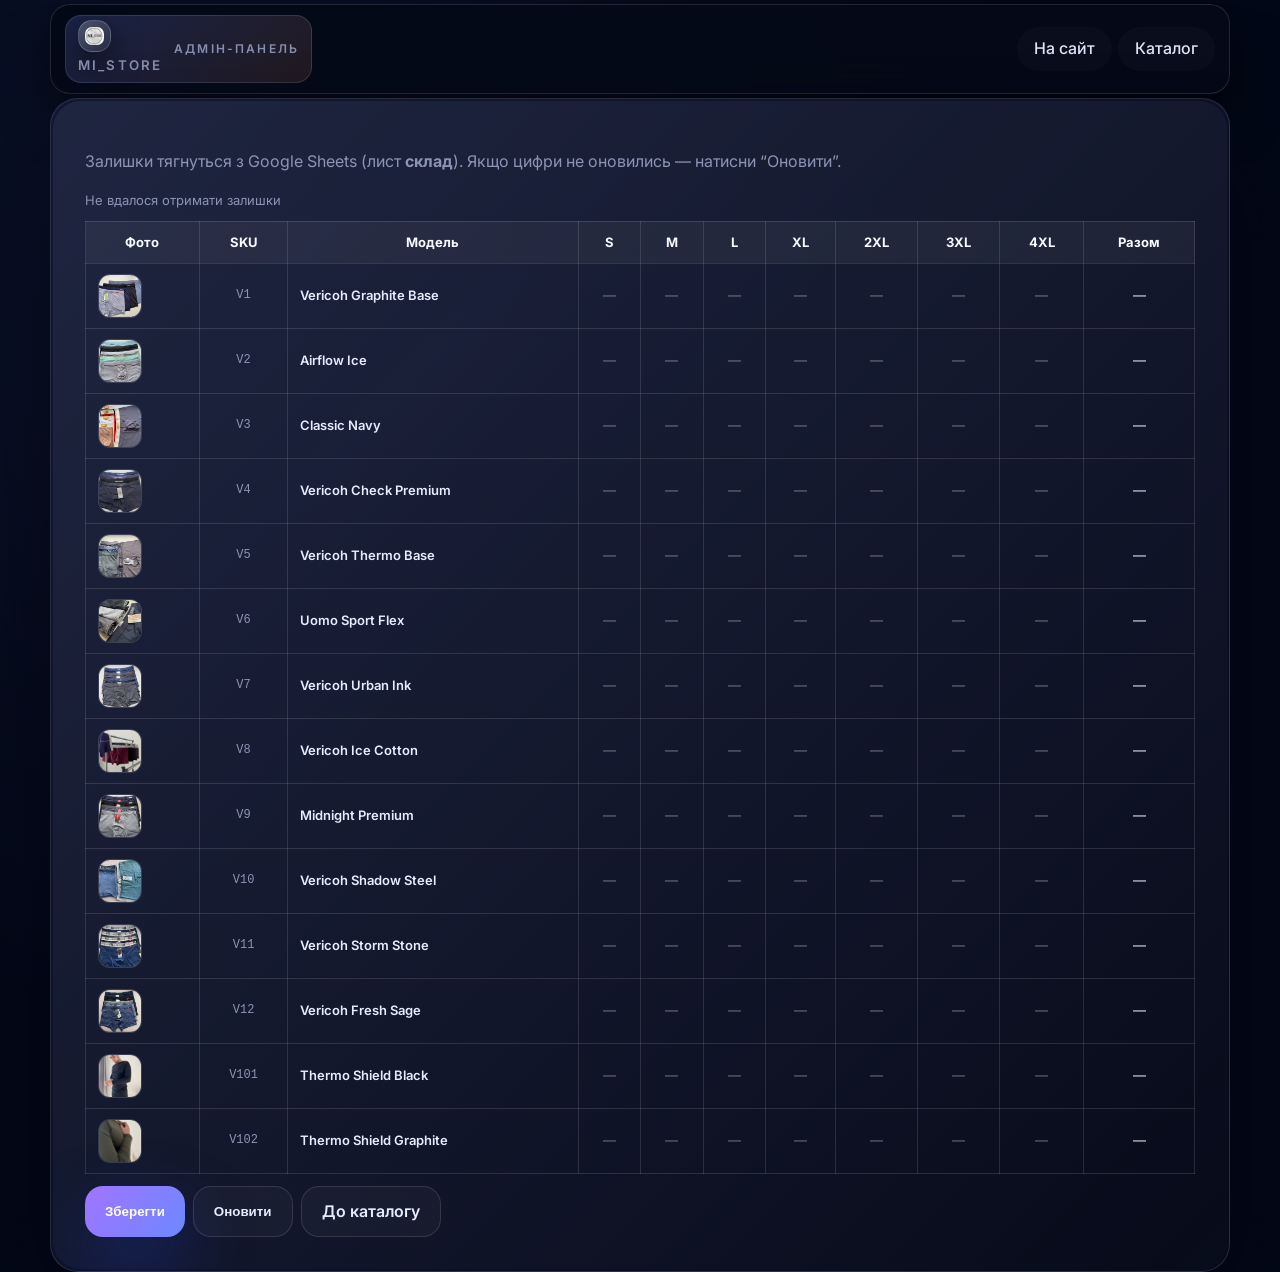
==== commit 777598c4: "Add admin stock table and improve Nova Poshta search" ====
--- a/admin.html
+++ b/admin.html
@@ -22,14 +22,16 @@
 </header>
 
 <section class="container card">
-  <p class="muted">Зміни зберігаються у <b>localStorage</b> цього браузера (на сайті залишки не показуються).</p>
+  <p class="muted">Залишки тягнуться з Google Sheets (лист <b>склад</b>). Якщо цифри не оновились — натисни “Оновити”.</p>
   <div id="adminTable" class="admin-table"></div>
   <div style="margin-top:12px;display:flex;gap:8px">
     <button class="btn btn-primary" id="saveAdmin">Зберегти</button>
+    <button class="btn btn-ghost" id="adminRefreshStock" type="button">Оновити</button>
     <a class="btn btn-ghost" href="catalog.html">До каталогу</a>
   </div>
 </section>
 
+<script src="js/config.js"></script>
 <script src="js/main.js"></script>
 </body>
 </html>
--- a/css/style.css
+++ b/css/style.css
@@ -233,6 +233,19 @@
 
 .reveal{opacity:0;transform:translateY(16px);transition:opacity .6s ease, transform .6s ease}
 .reveal.show{opacity:1;transform:none;animation:softRise .7s ease}
+
+/* ===== Admin stock ===== */
+.admin-table{overflow-x:auto}
+.admin-stock-status{margin-bottom:10px;font-size:13px;color:var(--muted)}
+.admin-stock-table{width:100%;border-collapse:collapse;min-width:720px}
+.admin-stock-table th,
+.admin-stock-table td{padding:10px 12px;border:1px solid rgba(255,255,255,0.12);text-align:center;font-size:13px}
+.admin-stock-table th{background:rgba(255,255,255,0.05);color:var(--text-strong)}
+.admin-stock-table td.name{text-align:left;font-weight:600}
+.admin-stock-table td.sku{font-family:ui-monospace,Menlo,Consolas,monospace;font-size:12px;color:var(--muted)}
+.admin-stock-table td.zero{color:var(--muted)}
+.admin-stock-table td.na{color:rgba(255,255,255,0.4)}
+.admin-stock-photo{width:44px;height:44px;border-radius:12px;object-fit:cover;border:1px solid rgba(255,255,255,0.12);background:rgba(255,255,255,0.04)}
 
 /* ===== Hero ===== */
 .hero{
@@ -493,11 +506,22 @@
 /* ===== Modals ===== */
 .modal{border:none;border-radius:32px;padding:0;background:transparent}
 .modal::backdrop{background:rgba(1,3,12,0.75);backdrop-filter:blur(12px)}
-.modal-card{background:linear-gradient(135deg,rgba(12,18,42,0.98),rgba(6,10,24,0.93));border:1px solid rgba(255,255,255,0.15);border-radius:30px;padding:26px;min-width:min(720px,95vw);box-shadow:0 50px 110px rgba(0,0,0,0.75)}
+.modal-card{background:linear-gradient(150deg,rgba(20,30,64,0.98),rgba(10,14,30,0.98));border:1px solid rgba(255,255,255,0.2);border-radius:30px;padding:26px;min-width:min(720px,95vw);box-shadow:0 50px 110px rgba(0,0,0,0.75)}
 .drawer-checkout-card{min-width:min(680px,95vw)}
 .drawer-checkout-head{display:flex;justify-content:space-between;align-items:flex-start;gap:16px;flex-wrap:wrap}
 .drawer-checkout-summary{margin:4px 0 0;color:var(--muted);font-size:14px}
 .form-grid{display:grid;grid-template-columns:1fr 1fr;gap:16px;margin-top:16px}
+.delivery-hidden{display:none !important}
+.delivery-group{display:flex;flex-direction:column;gap:8px;font-size:14px;color:var(--muted);grid-column:1/-1}
+.delivery-label{margin:0;color:var(--text);font-weight:600;font-size:14px}
+.delivery-options{display:flex;flex-wrap:wrap;gap:8px}
+.delivery-option{display:flex;align-items:center;gap:8px;padding:8px 12px;border-radius:999px;border:1px solid rgba(255,255,255,0.12);background:rgba(255,255,255,0.03);color:var(--text);font-weight:600;cursor:pointer;transition:transform .2s ease, border-color .2s ease, background .2s ease}
+.delivery-option input{margin:0;accent-color:var(--brand)}
+.delivery-option.is-active{border-color:rgba(255,255,255,0.3);background:linear-gradient(120deg,rgba(109,136,255,0.25),rgba(255,154,108,0.2))}
+.delivery-option:hover{transform:translateY(-1px)}
+.delivery-address{display:flex;flex-direction:column;gap:8px;grid-column:1/-1}
+.delivery-address-grid{display:grid;grid-template-columns:1.4fr 0.7fr 0.7fr;gap:10px}
+[data-delivery-branch]{grid-column:1/-1}
 .form-grid label{display:grid;gap:8px;font-size:14px}
 input,select,textarea{background:var(--control-bg);border:1px solid var(--control-border);border-radius:16px;color:var(--control-text);padding:12px 14px;width:100%;max-width:100%;background-clip:padding-box}
 input::placeholder,
@@ -508,11 +532,33 @@
 select{background:var(--control-bg);color:var(--control-text)}
 select option{background:var(--control-bg-strong);color:var(--control-text)}
 .modal-actions{display:flex;justify-content:flex-end;gap:12px;margin-top:20px}
+.modal-card input,
+.modal-card select,
+.modal-card textarea,
+.order-drawer input,
+.order-drawer select,
+.order-drawer textarea{
+  background:#0f1f3f;
+  border-color:rgba(255,255,255,0.28);
+  color:#f8faff;
+}
+.modal-card input::placeholder,
+.modal-card textarea::placeholder,
+.order-drawer input::placeholder,
+.order-drawer textarea::placeholder{color:rgba(248,250,255,0.7)}
+.modal-card select option,
+.order-drawer select option{background:#0b142e}
+.modal-card .branch-search input,
+.order-drawer .branch-search input{background:#0b1734}
+.modal-card .delivery-option,
+.order-drawer .delivery-option{background:rgba(255,255,255,0.08);border-color:rgba(255,255,255,0.24)}
+.modal-card .delivery-option.is-active,
+.order-drawer .delivery-option.is-active{background:linear-gradient(120deg,rgba(109,136,255,0.45),rgba(255,154,108,0.3))}
 .lb-img{max-width:min(92vw,1100px);max-height:85vh;border-radius:28px;border:1px solid rgba(255,255,255,0.82);box-shadow:0 40px 80px rgba(17,38,150,0.26)}
 #orderProductMeta{color:var(--muted);margin:4px 0 12px}
 .order-overlay{position:fixed;inset:0;background:transparent;backdrop-filter:none;opacity:0;visibility:hidden;transition:opacity .3s ease;z-index:250}
 .order-overlay.show{opacity:1;visibility:visible}
-.order-drawer{position:fixed;top:0;right:0;width:min(420px,90vw);height:100vh;height:100dvh;max-height:100dvh;background:linear-gradient(160deg,rgba(12,18,42,0.98),rgba(4,6,18,0.98));border-left:1px solid rgba(255,255,255,0.08);transform:translateX(100%);transition:transform .35s ease;padding:28px;padding-bottom:calc(28px + env(safe-area-inset-bottom));display:flex;flex-direction:column;gap:18px;z-index:300;box-shadow:-30px 0 80px rgba(0,0,0,0.6);overflow-y:auto;overscroll-behavior:contain;-webkit-overflow-scrolling:touch;box-sizing:border-box}
+.order-drawer{position:fixed;top:0;right:0;width:min(420px,90vw);height:100vh;height:100dvh;max-height:100dvh;background:linear-gradient(160deg,rgba(18,28,60,0.98),rgba(8,12,28,0.98));border-left:1px solid rgba(255,255,255,0.14);transform:translateX(100%);transition:transform .35s ease;padding:28px;padding-bottom:calc(28px + env(safe-area-inset-bottom));display:flex;flex-direction:column;gap:18px;z-index:300;box-shadow:-30px 0 80px rgba(0,0,0,0.6);overflow-y:auto;overscroll-behavior:contain;-webkit-overflow-scrolling:touch;box-sizing:border-box}
 .order-drawer:focus{outline:none}
 .order-drawer.open{transform:translateX(0)}
 .drawer-product{flex-wrap:wrap}
@@ -525,10 +571,10 @@
 .drawer-product p{margin:4px 0 0;color:var(--muted);font-size:14px}
 .drawer-pack{display:grid;gap:12px}
 .drawer-pack label{display:grid;gap:6px;font-size:14px}
-.qty-control{display:flex;align-items:center;justify-content:space-between;border-radius:var(--radius-md);border:1px solid rgba(255,255,255,0.12);padding:10px 16px;background:rgba(255,255,255,0.02);gap:12px;flex-wrap:wrap}
+.qty-control{display:flex;align-items:center;justify-content:space-between;border-radius:var(--radius-md);border:1px solid rgba(255,255,255,0.2);padding:10px 16px;background:rgba(255,255,255,0.06);gap:12px;flex-wrap:wrap}
 .qty-control button{background:rgba(255,255,255,0.08);border:none;width:40px;height:40px;border-radius:14px;font-size:24px;color:var(--text);cursor:pointer}
 .qty-readout{display:flex;flex-direction:column;align-items:center;font-size:14px;flex:1;min-width:120px}
-.drawer-total{display:grid;gap:10px;padding:18px;border-radius:var(--radius-md);border:1px solid rgba(255,255,255,0.15);background:rgba(255,255,255,0.02)}
+.drawer-total{display:grid;gap:10px;padding:18px;border-radius:var(--radius-md);border:1px solid rgba(255,255,255,0.2);background:rgba(255,255,255,0.06)}
 .drawer-total strong{font-size:22px;color:var(--text-strong)}
 .order-form-grid{grid-template-columns:1fr 1fr}
 .order-drawer .order-form-grid{grid-template-columns:1fr}
@@ -554,6 +600,30 @@
 .checkout-form .form-grid{margin-top:0}
 .branch-search{margin-top:6px}
 .checkout-payment-note{margin-top:6px;font-size:13px;color:var(--muted)}
+.checkout-page .checkout-summary,
+.checkout-page .checkout-form-wrap{
+  background:linear-gradient(150deg,rgba(18,28,60,0.96),rgba(8,12,28,0.95));
+  border-color:rgba(255,255,255,0.18);
+}
+.checkout-page .checkout-img{background:rgba(255,255,255,0.08);border-color:rgba(255,255,255,0.2)}
+.checkout-page .checkout-total-line{color:rgba(230,235,255,0.8)}
+.checkout-page .checkout-total-line.total{border-color:rgba(255,255,255,0.2);background:rgba(255,255,255,0.06)}
+.checkout-page .checkout-total-line strong{color:#fff}
+.checkout-page .checkout-meta-line label,
+.checkout-page .checkout-form label{color:var(--text-strong);font-weight:600}
+.checkout-page input,
+.checkout-page select,
+.checkout-page textarea{
+  background:#0f1f3f;
+  border-color:rgba(255,255,255,0.28);
+  color:#f8faff;
+}
+.checkout-page input::placeholder,
+.checkout-page textarea::placeholder{color:rgba(248,250,255,0.7)}
+.checkout-page select option{background:#0b142e}
+.checkout-page .branch-search input{background:#0b1734}
+.checkout-page .delivery-option{background:rgba(255,255,255,0.08);border-color:rgba(255,255,255,0.24)}
+.checkout-page .delivery-option.is-active{background:linear-gradient(120deg,rgba(109,136,255,0.5),rgba(255,154,108,0.35))}
 
 /* ===== Responsive ===== */
 @media (max-width:1100px){
@@ -639,11 +709,77 @@
 .product-page-actions{display:flex;gap:12px;flex-wrap:wrap;align-items:center}
 .product-page-actions .btn{flex:1;min-width:220px}
 .product-qty-note{font-size:13px;color:var(--muted)}
+.stock-note{font-size:13px;color:var(--muted)}
+.stock-note:empty{display:none}
+.stock-note.out{color:#ffb184;font-weight:600}
+.product-card.out-of-stock{opacity:0.7}
+.btn[disabled]{opacity:0.6;cursor:not-allowed;box-shadow:none;transform:none}
+.btn[disabled]::after{opacity:0}
 .product-page-size-guide{border:1px dashed rgba(255,255,255,0.2);border-radius:22px;padding:18px;text-align:center;color:var(--muted);font-size:14px}
 .product-page-gallery-note{font-size:13px;color:var(--muted);margin-top:6px;text-align:center}
 .product-vericoh-detail{padding:14px;border-radius:16px;border:1px solid rgba(255,255,255,0.1);background:rgba(255,255,255,0.03);color:var(--muted);font-size:14px}
 .product-vericoh-detail strong{display:block;color:var(--text-strong);margin-bottom:6px;font-size:15px}
 
+/* ===== Mobile refinements ===== */
+@media (max-width:700px){
+  .header .row{flex-wrap:wrap}
+  .header-actions .header-contact{display:none}
+  .brand .tag{display:none}
+}
+
+@media (max-width:520px){
+  .container{padding:0 16px}
+  .header .row{padding:8px 10px;border-radius:16px}
+  .brand{padding:4px 10px;gap:8px}
+  .logo img{height:28px}
+  .logo small{font-size:10px}
+  .cart-link{width:36px;height:36px;border-radius:10px}
+  .card{padding:20px;border-radius:22px}
+  .section-title{font-size:24px}
+  .section-description{font-size:14px}
+  .hero{padding:32px 22px;border-radius:28px;gap:26px}
+  .hero h1{font-size:34px}
+  .hero p{font-size:15px}
+  .hero-price-cards article{min-width:140px;padding:12px}
+  .hero-price-cards strong{font-size:20px}
+  .hero-tags{gap:8px;margin:20px 0 26px}
+  .hero-tags span{font-size:11px;padding:6px 12px}
+  .hero-art{min-height:220px;border-radius:22px}
+  .promo-right img{max-height:240px}
+  .musthave-slider{min-height:260px}
+  .musthave-slider img{min-height:260px}
+  .slider-nav{width:32px;height:32px;font-size:18px}
+  .slider-dots{bottom:14px}
+  .product-card{padding:18px;border-radius:22px}
+  .product-card .pimg{height:190px}
+  .product-card .ptitle{font-size:16px}
+  .product-card .price .price-new{font-size:20px}
+  .insta-avatar{width:120px;height:120px}
+  .insta-card-media{height:160px}
+  .review-grid{grid-template-columns:repeat(2,1fr)}
+  .footer{padding:36px 0 46px}
+  .modal-card{padding:18px;border-radius:22px;min-width:0}
+  .order-drawer{width:100vw;padding:22px;border-radius:0;padding-bottom:calc(22px + env(safe-area-inset-bottom))}
+  .checkout-summary,
+  .checkout-form-wrap{padding:16px;border-radius:20px}
+  .checkout-meta-line{grid-template-columns:1fr;gap:8px}
+  .delivery-address-grid{grid-template-columns:1fr}
+  .product-page-img{height:300px}
+  .product-page-thumb{width:72px;height:72px;border-radius:14px}
+}
+
+@media (max-width:420px){
+  .container{padding:0 12px}
+  .hero h1{font-size:30px}
+  .hero-price-cards{gap:10px}
+  .price-tag{font-size:11px;letter-spacing:.16em}
+  .musthave-bottom{flex-direction:column;align-items:flex-start}
+  .section-title{font-size:22px}
+  .product-card .actions .btn{min-width:100%}
+  .btn{padding:11px 16px;border-radius:16px}
+  .review-grid{grid-template-columns:1fr}
+  .product-page-img{height:240px}
+}
 
 @media (prefers-reduced-motion: reduce){body.page-animate{animation:none;opacity:1;transform:none}}
 
